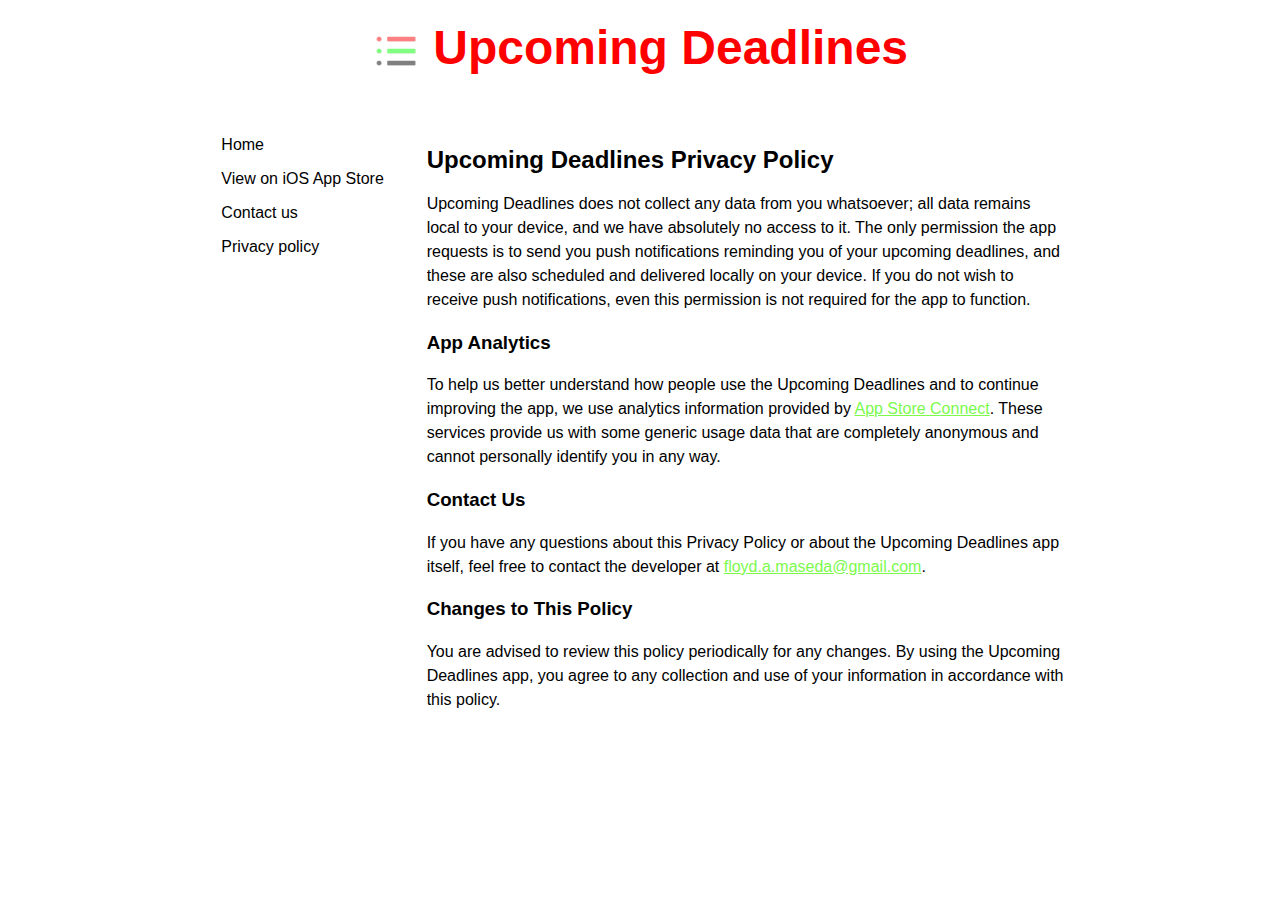
==== privacy_policy.html @ 0ac301f6 "first draft" ====
<!DOCTYPE html>
<html>
<head>
    <title>Upcoming Deadlines</title>
    <link rel="stylesheet" type="text/css" href="styles.css">
</head>

<body>
<div id="page">

<div id="titlebar">
    <img class="icon light" src="DeadlineAppIcon.png" />
    <img class="icon dark" src="DeadlineAppIconDark.png" />
    <span>Upcoming Deadlines</span>
</div>

<nav id="sidebar">
    <a class="sidebar-item" href="index.html">Home</a>
    <a class="sidebar-item" href="#">View on iOS App Store</a>
    <a class="sidebar-item" href="mailto:floyd.a.maseda@gmail.com">Contact us</a>
    <a class="sidebar-item" href="#">Privacy policy</a>
</nav>

<div id="content-area">
    <h2>Upcoming Deadlines Privacy Policy</h2>

    <p>Upcoming Deadlines does not collect any data from you whatsoever; all data remains local to your device, and we have absolutely no access to it. The only permission the app requests is to send you push notifications reminding you of your upcoming deadlines, and these are also scheduled and delivered locally on your device. If you do not wish to receive push notifications, even this permission is not required for the app to function.</p>

    <h3>App Analytics</h3>

    <p>To help us better understand how people use the Upcoming Deadlines and to continue improving the app, we use analytics information provided by <a href="https://developer.apple.com/app-store-connect/">App Store Connect</a>. These services provide us with some generic usage data that are completely anonymous and cannot personally identify you in any way.</p>

    <h3>Contact Us</h3>

    <p>If you have any questions about this Privacy Policy or about the Upcoming Deadlines app itself, feel free to contact the developer at <a href="mailto:floyd.a.maseda@gmail.com">floyd.a.maseda@gmail.com</a>.</p>


    <h3>Changes to This Policy</h3>

    <p>You are advised to review this policy periodically for any changes. By using the Upcoming Deadlines app, you agree to any collection and use of your information in accordance with this policy.</p>

</div>


</div> <!-- end of page container div -->
</body>
</html>
---- styles.css ----
@media (prefers-color-scheme: dark) {
    html {
        --foreground-color: #ffffff;
        --background-color: #000000;
    }
    .light {
        display:none;
    }
}

@media (prefers-color-scheme: light) {
    html {
        --foreground-color: #000000;
        --background-color: #ffffff;
    }
    .dark {
        display:none;
    }
}

html, body {
    font-family: sans-serif;
    margin:0px;
}

#page {
    display: grid;
    grid-template-rows: 8rem auto;          /* titlebar takes up 8rem of space */
    grid-template-columns: 1fr 1fr 3fr 1fr; /* main div takes up 2/3 of screen, 1/4 of that 
                                               for sidebar, 3/4 for content */
    height: 100vh;                          /* height of page is viewport height */
    padding: 0px;
    margin: 0px;
    background-color: var(--background-color);
}

#titlebar {
    grid-column-start: 2;
    grid-column-end: 4;
    text-align: center;
    line-height: 5rem;
    padding-top: 0.5rem;
    color: #ff0000;
    font-size: 3rem;
    font-weight: bold;
}

.icon {
    width: 3rem;
    vertical-align: middle;
}

#sidebar {
    grid-column-start: 2;
    grid-column-end: 3;
    display: flex;
    flex-direction: column;
    color: var(--foreground-color);
}

.sidebar-item {
    display: inline-block;
    vertical-align: middle;
    padding: 0.5rem;
    overflow: hidden;
    text-decoration: none;
    color: var(--foreground-color);
    white-space: nowrap;
}

.sidebar-item:hover {
    color: var(--foreground-color);
    text-decoration: underline;
}

#content-area {
    padding: 0rem;
    overflow: scroll;
    color: var(--foreground-color);
    line-height: 1.5rem;
}
#content-area a {
    color: #7BFA4C;
}
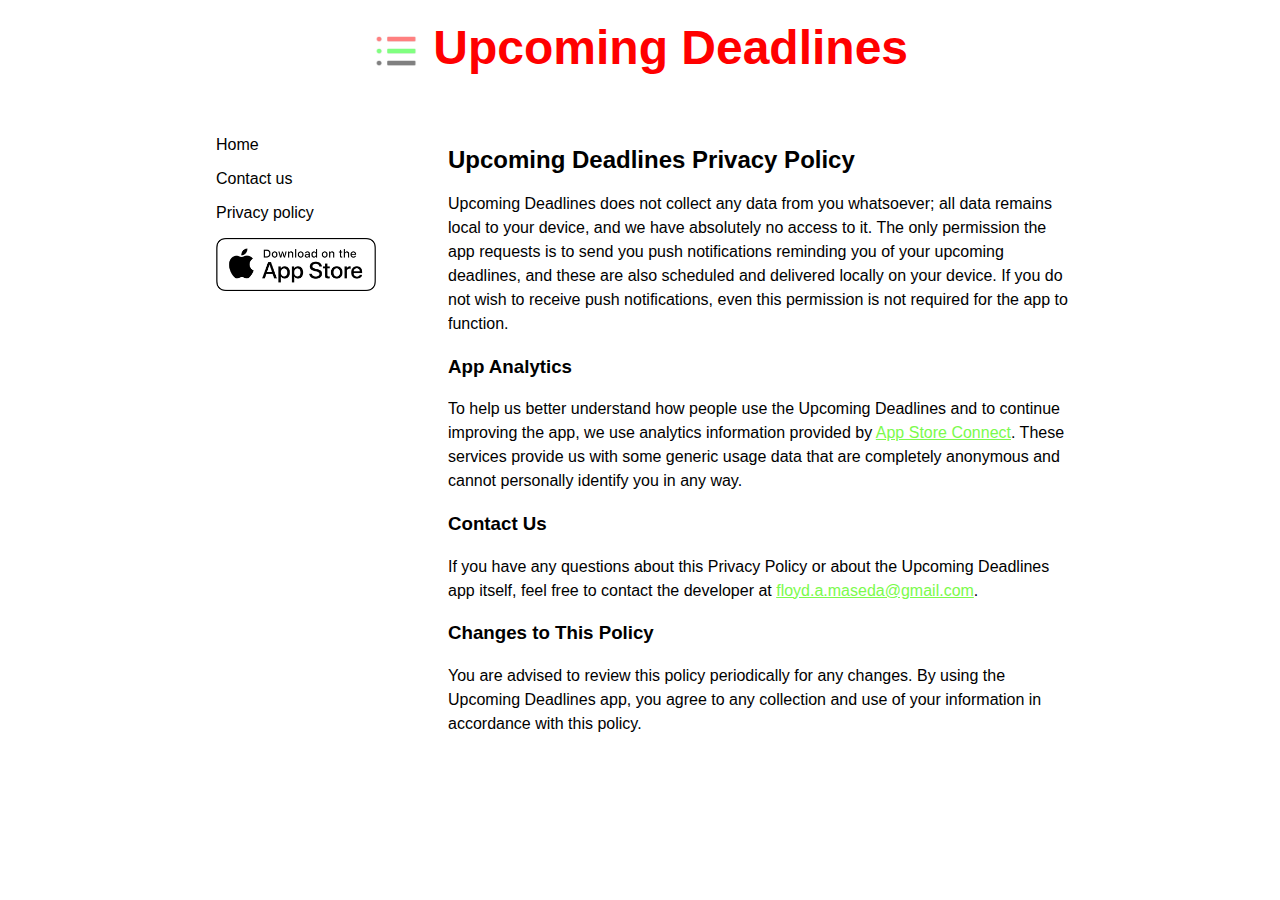
==== commit 3feaeb00: "better links to app store, think this is the right id" ====
--- a/privacy_policy.html
+++ b/privacy_policy.html
@@ -16,9 +16,12 @@
 
 <nav id="sidebar">
     <a class="sidebar-item" href="index.html">Home</a>
-    <a class="sidebar-item" href="#">View on iOS App Store</a>
     <a class="sidebar-item" href="mailto:floyd.a.maseda@gmail.com">Contact us</a>
     <a class="sidebar-item" href="#">Privacy policy</a>
+    <a class="sidebar-item" href="https://apps.apple.com/app/id6447928276">
+        <img class="appstore light" src="app_store_light.png" />
+        <img class="appstore dark" src="app_store_dark.png" />
+    </a>
 </nav>
 
 <div id="content-area">
--- a/styles.css
+++ b/styles.css
@@ -21,6 +21,7 @@
 html, body {
     font-family: sans-serif;
     margin:0px;
+    background-color: var(--background-color);
 }
 
 #page {
@@ -31,7 +32,6 @@
     height: 100vh;                          /* height of page is viewport height */
     padding: 0px;
     margin: 0px;
-    background-color: var(--background-color);
 }
 
 #titlebar {
@@ -43,6 +43,7 @@
     color: #ff0000;
     font-size: 3rem;
     font-weight: bold;
+    white-space: nowrap;
 }
 
 .icon {
@@ -56,6 +57,7 @@
     display: flex;
     flex-direction: column;
     color: var(--foreground-color);
+    min-width: 15rem;
 }
 
 .sidebar-item {
@@ -73,6 +75,10 @@
     text-decoration: underline;
 }
 
+.appstore {
+    max-width: 10rem;
+}
+
 #content-area {
     padding: 0rem;
     overflow: scroll;
@@ -81,4 +87,16 @@
 }
 #content-area a {
     color: #7BFA4C;
+}
+
+#screenshot-gallery {
+    margin-top: 2rem;
+    overflow-x: scroll;
+    white-space: nowrap;
+    text-align: center;
+}
+
+.screenshot {
+    width: 12rem;
+    padding: 0rem 0.5rem 0rem 0.5rem;
 }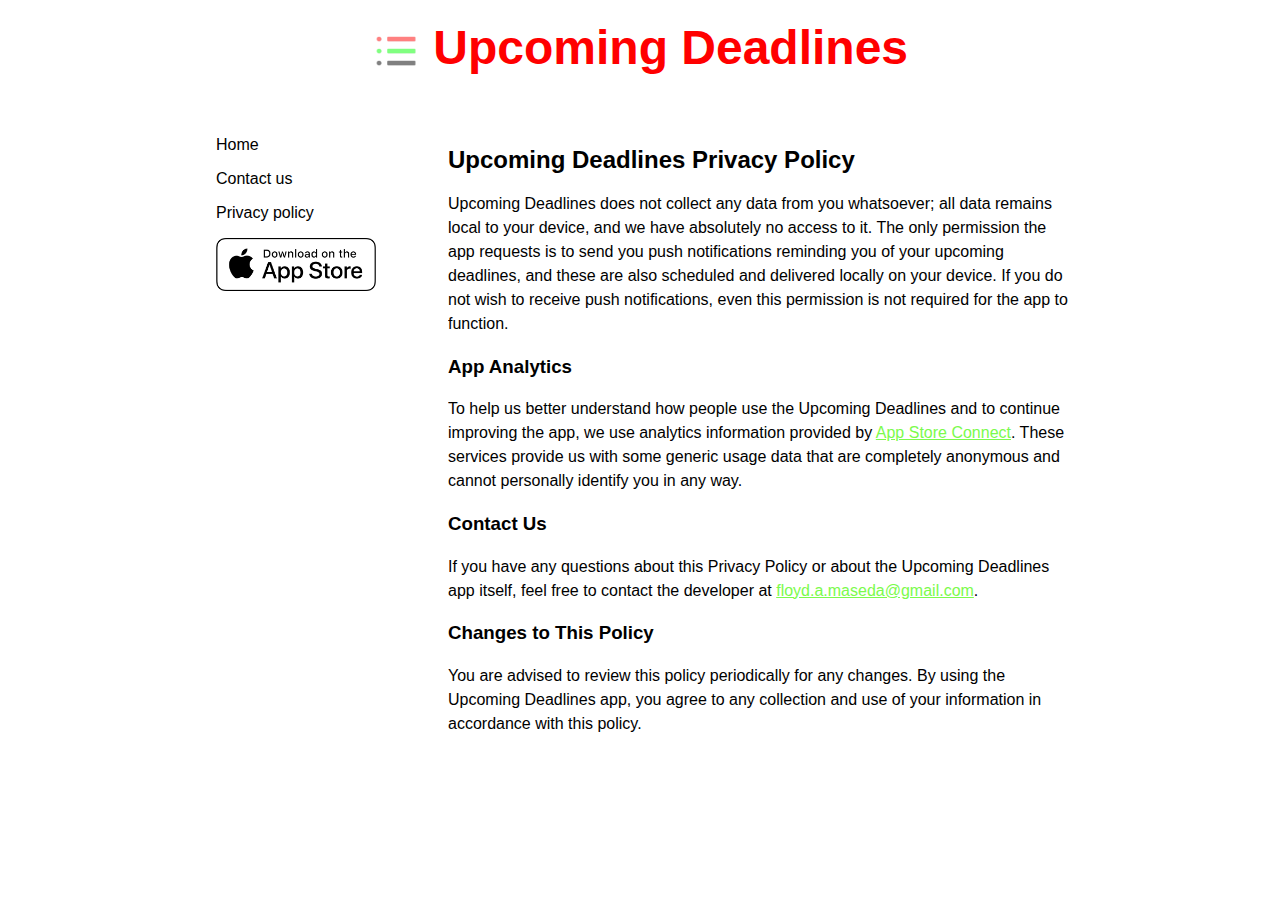
==== commit 5e4e66eb: "rgba on privacy policy too" ====
--- a/privacy_policy.html
+++ b/privacy_policy.html
@@ -3,14 +3,31 @@
 <head>
     <title>Upcoming Deadlines</title>
     <link rel="stylesheet" type="text/css" href="styles.css">
+    <link rel="icon" type="image/x-icon" href="DeadlineAppIcon_rgba.png">
+    <meta name="apple-itunes-app" content="app-id=6447928276">
+
+    <script>
+    const faviconEl = document.querySelector('link[rel="icon"]')
+
+    const mediaQuery = window.matchMedia('(prefers-color-scheme: dark)')
+    mediaQuery.addEventListener('change', themeChange)
+
+    function themeChange(event) {
+      if (event.matches) {
+        faviconEl.setAttribute('href', 'DeadlineAppIconDark_rgba.png')
+      } else {
+        faviconEl.setAttribute('href', 'DeadlineAppIcon_rgba.png')
+      }
+    }
+    </script>
 </head>
 
 <body>
 <div id="page">
 
 <div id="titlebar">
-    <img class="icon light" src="DeadlineAppIcon.png" />
-    <img class="icon dark" src="DeadlineAppIconDark.png" />
+    <img class="icon light" src="DeadlineAppIcon_rgba.png" />
+    <img class="icon dark" src="DeadlineAppIconDark_rgba.png" />
     <span>Upcoming Deadlines</span>
 </div>
 
@@ -18,7 +35,7 @@
     <a class="sidebar-item" href="index.html">Home</a>
     <a class="sidebar-item" href="mailto:floyd.a.maseda@gmail.com">Contact us</a>
     <a class="sidebar-item" href="#">Privacy policy</a>
-    <a class="sidebar-item" href="https://apps.apple.com/app/id6447928276">
+    <a class="sidebar-item" href="https://apps.apple.com/app/upcoming-deadlines/id6447928276">
         <img class="appstore light" src="app_store_light.png" />
         <img class="appstore dark" src="app_store_dark.png" />
     </a>
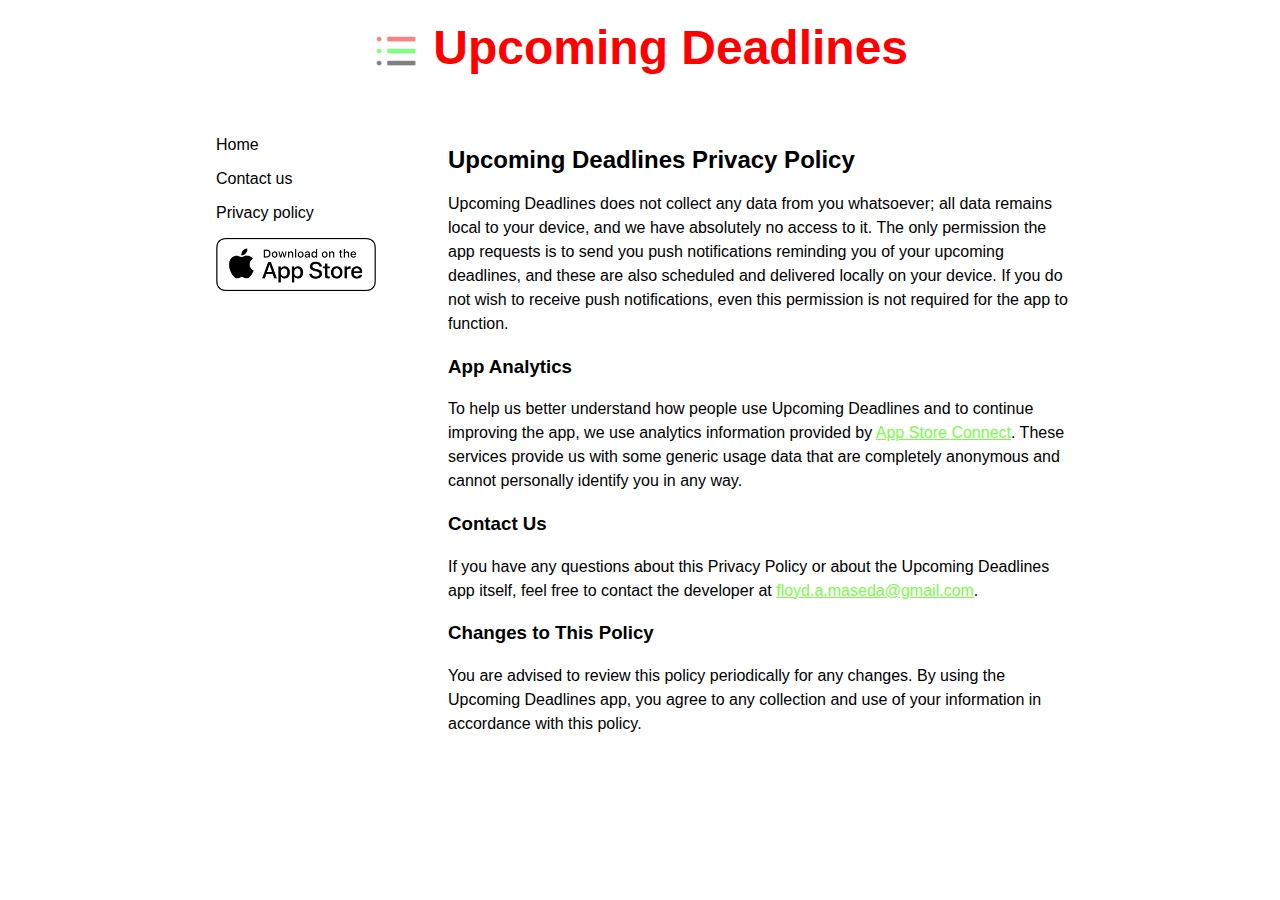
==== commit 9b545daf: "fix favicon setting on load, clean up repo" ====
--- a/privacy_policy.html
+++ b/privacy_policy.html
@@ -3,31 +3,17 @@
 <head>
     <title>Upcoming Deadlines</title>
     <link rel="stylesheet" type="text/css" href="styles.css">
-    <link rel="icon" type="image/x-icon" href="DeadlineAppIcon_rgba.png">
+    <link rel="icon" type="image/x-icon" href="Icons/DeadlineAppIcon_rgba.png">
     <meta name="apple-itunes-app" content="app-id=6447928276">
-
-    <script>
-    const faviconEl = document.querySelector('link[rel="icon"]')
-
-    const mediaQuery = window.matchMedia('(prefers-color-scheme: dark)')
-    mediaQuery.addEventListener('change', themeChange)
-
-    function themeChange(event) {
-      if (event.matches) {
-        faviconEl.setAttribute('href', 'DeadlineAppIconDark_rgba.png')
-      } else {
-        faviconEl.setAttribute('href', 'DeadlineAppIcon_rgba.png')
-      }
-    }
-    </script>
+    <script src="setFavicon.js"></script>
 </head>
 
 <body>
 <div id="page">
 
 <div id="titlebar">
-    <img class="icon light" src="DeadlineAppIcon_rgba.png" />
-    <img class="icon dark" src="DeadlineAppIconDark_rgba.png" />
+    <img class="icon light" src="Icons/DeadlineAppIcon_rgba.png"  alt="Deadlines icon"/>
+    <img class="icon dark" src="Icons/DeadlineAppIconDark_rgba.png"  alt="Deadlines icon"/>
     <span>Upcoming Deadlines</span>
 </div>
 
@@ -36,8 +22,8 @@
     <a class="sidebar-item" href="mailto:floyd.a.maseda@gmail.com">Contact us</a>
     <a class="sidebar-item" href="#">Privacy policy</a>
     <a class="sidebar-item" href="https://apps.apple.com/app/upcoming-deadlines/id6447928276">
-        <img class="appstore light" src="app_store_light.png" />
-        <img class="appstore dark" src="app_store_dark.png" />
+        <img class="appstore light" src="Icons/app_store_light.png" alt="App Store icon"/>
+        <img class="appstore dark" src="Icons/app_store_dark.png"  alt="App Store icon"/>
     </a>
 </nav>
 
@@ -48,7 +34,7 @@
 
     <h3>App Analytics</h3>
 
-    <p>To help us better understand how people use the Upcoming Deadlines and to continue improving the app, we use analytics information provided by <a href="https://developer.apple.com/app-store-connect/">App Store Connect</a>. These services provide us with some generic usage data that are completely anonymous and cannot personally identify you in any way.</p>
+    <p>To help us better understand how people use Upcoming Deadlines and to continue improving the app, we use analytics information provided by <a href="https://developer.apple.com/app-store-connect/">App Store Connect</a>. These services provide us with some generic usage data that are completely anonymous and cannot personally identify you in any way.</p>
 
     <h3>Contact Us</h3>
 
